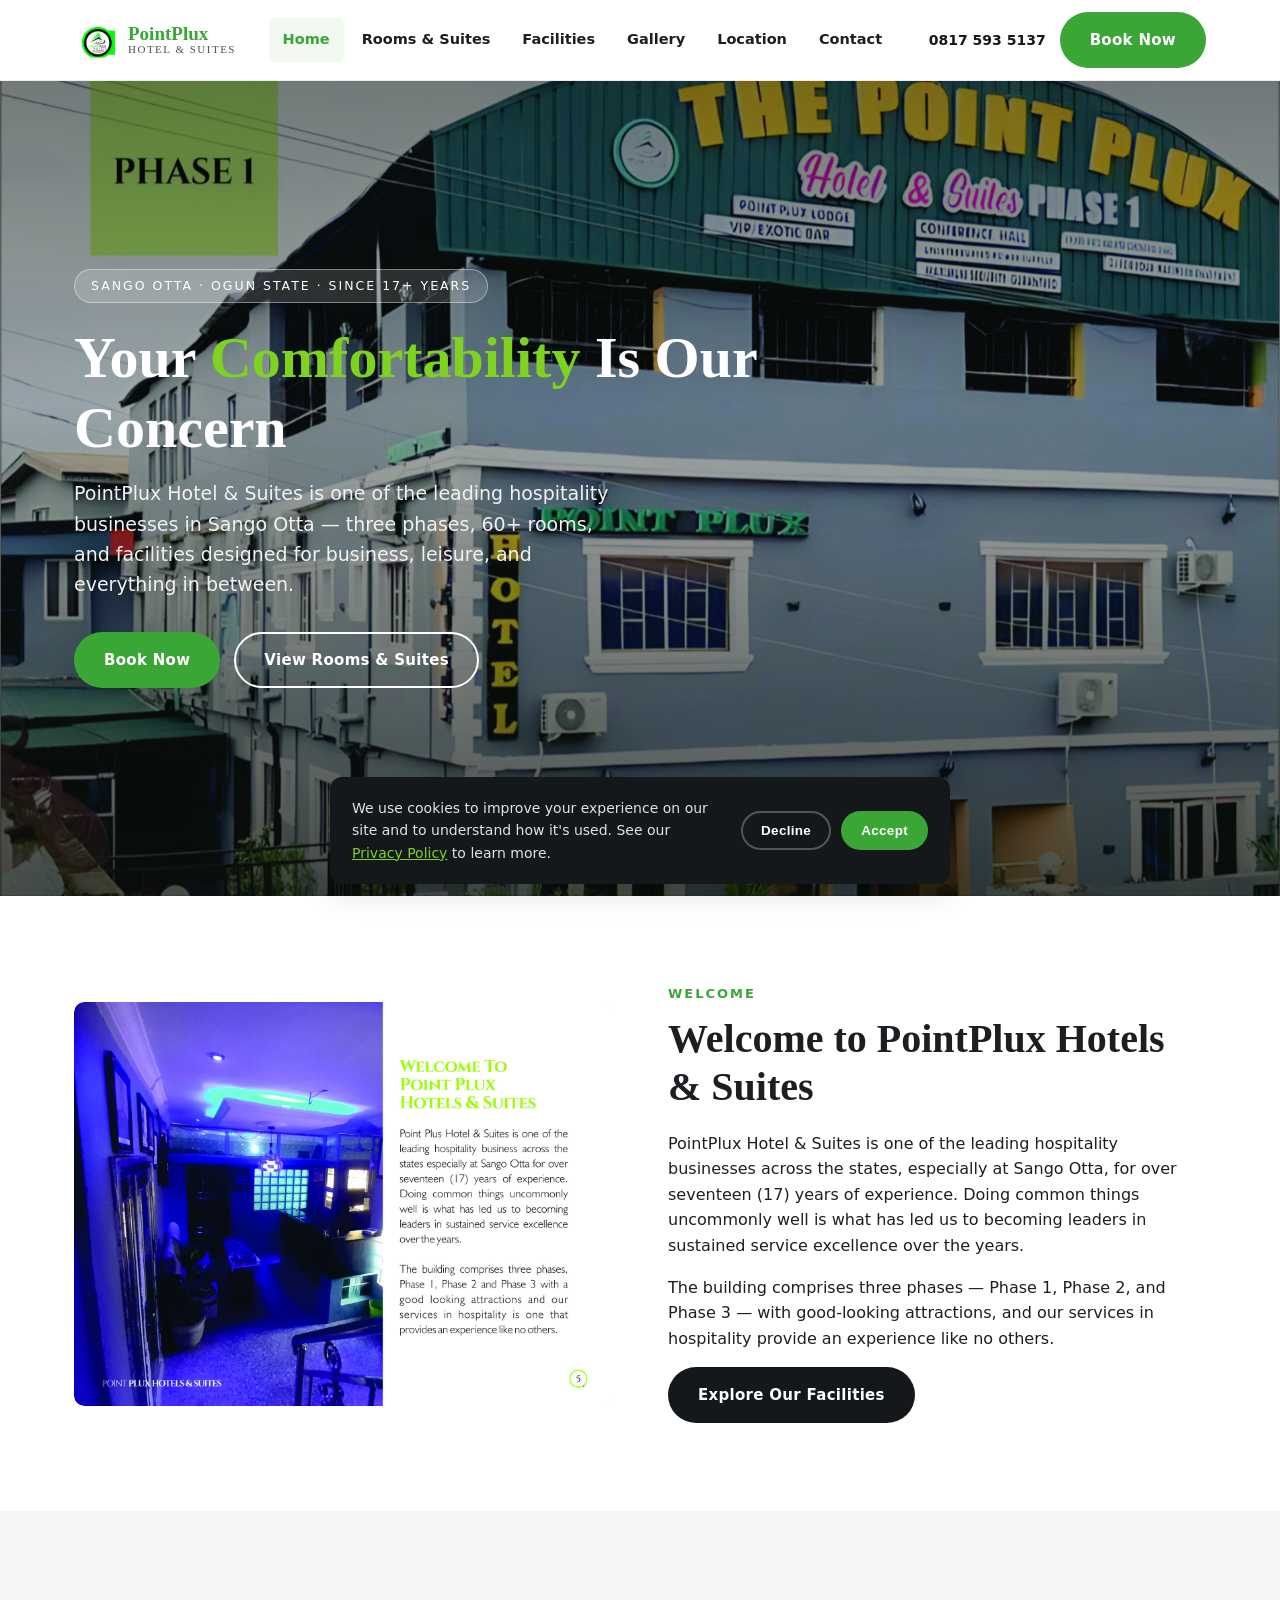
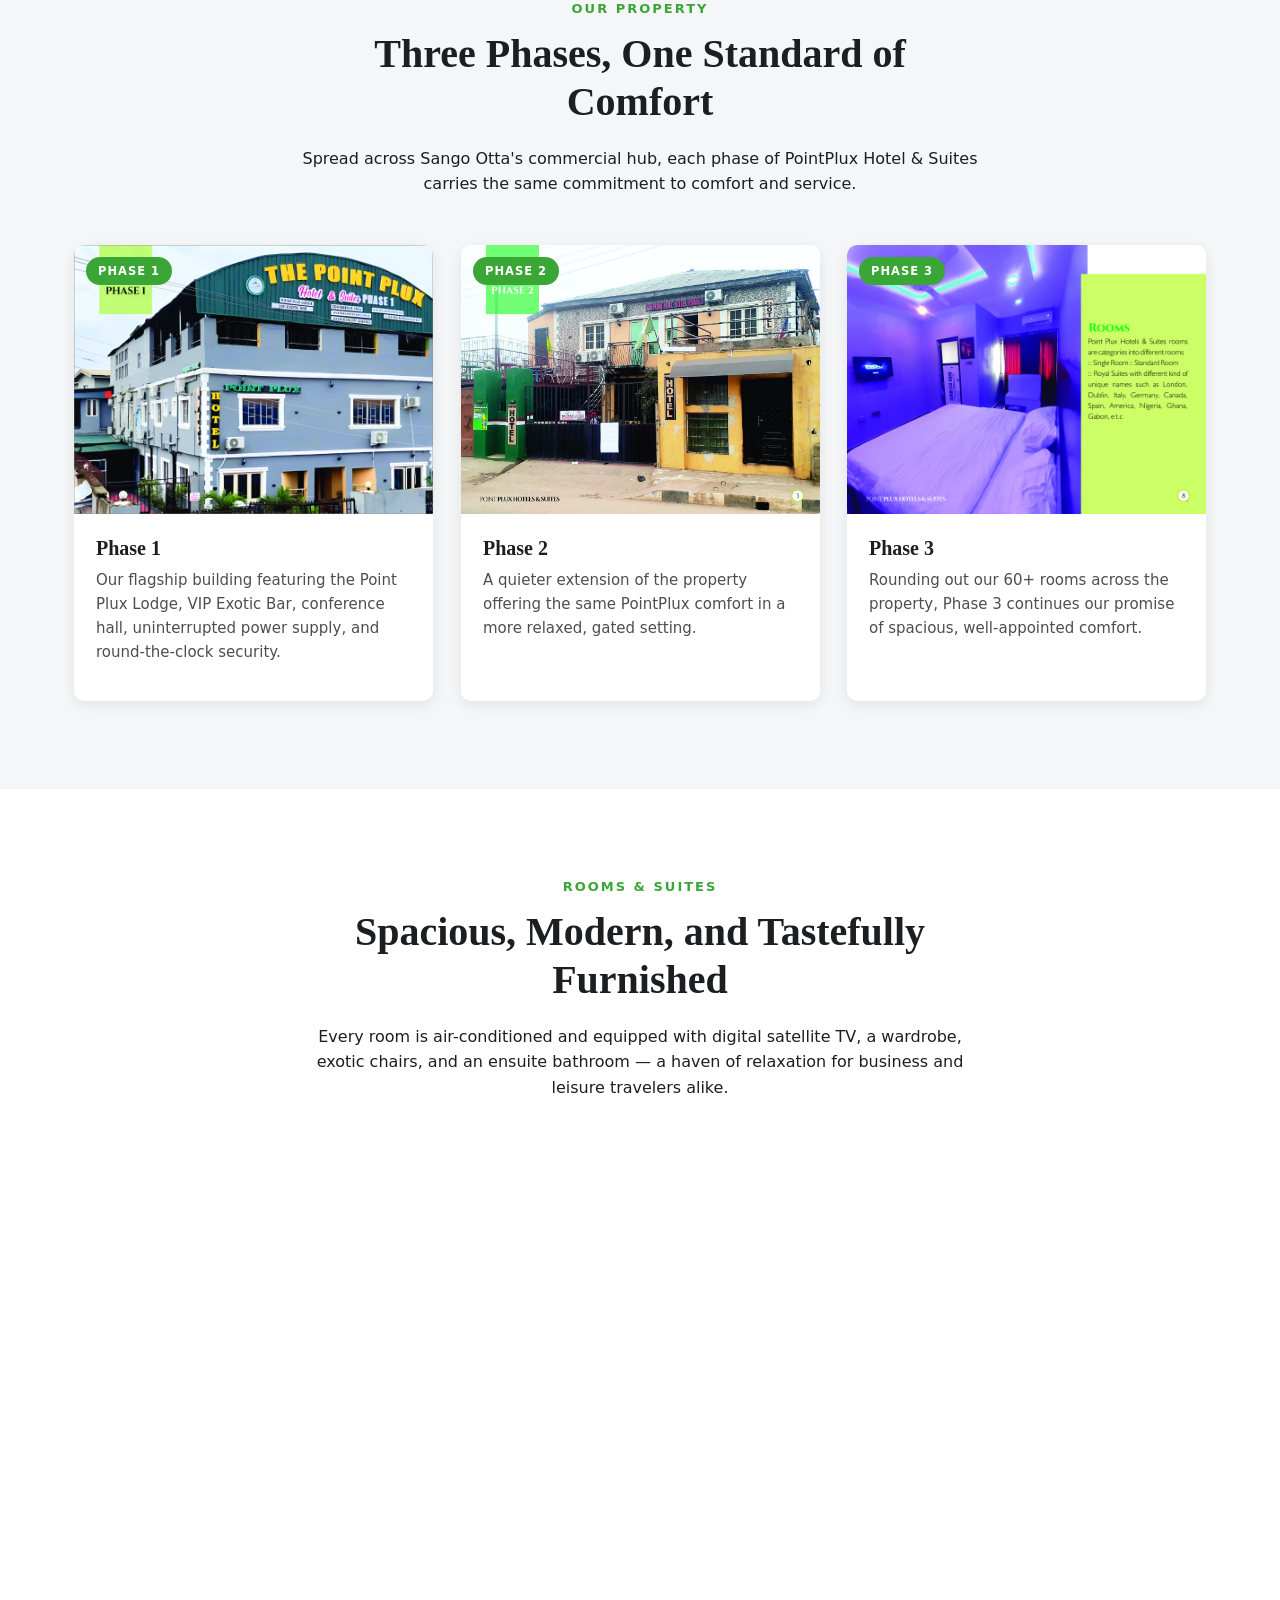
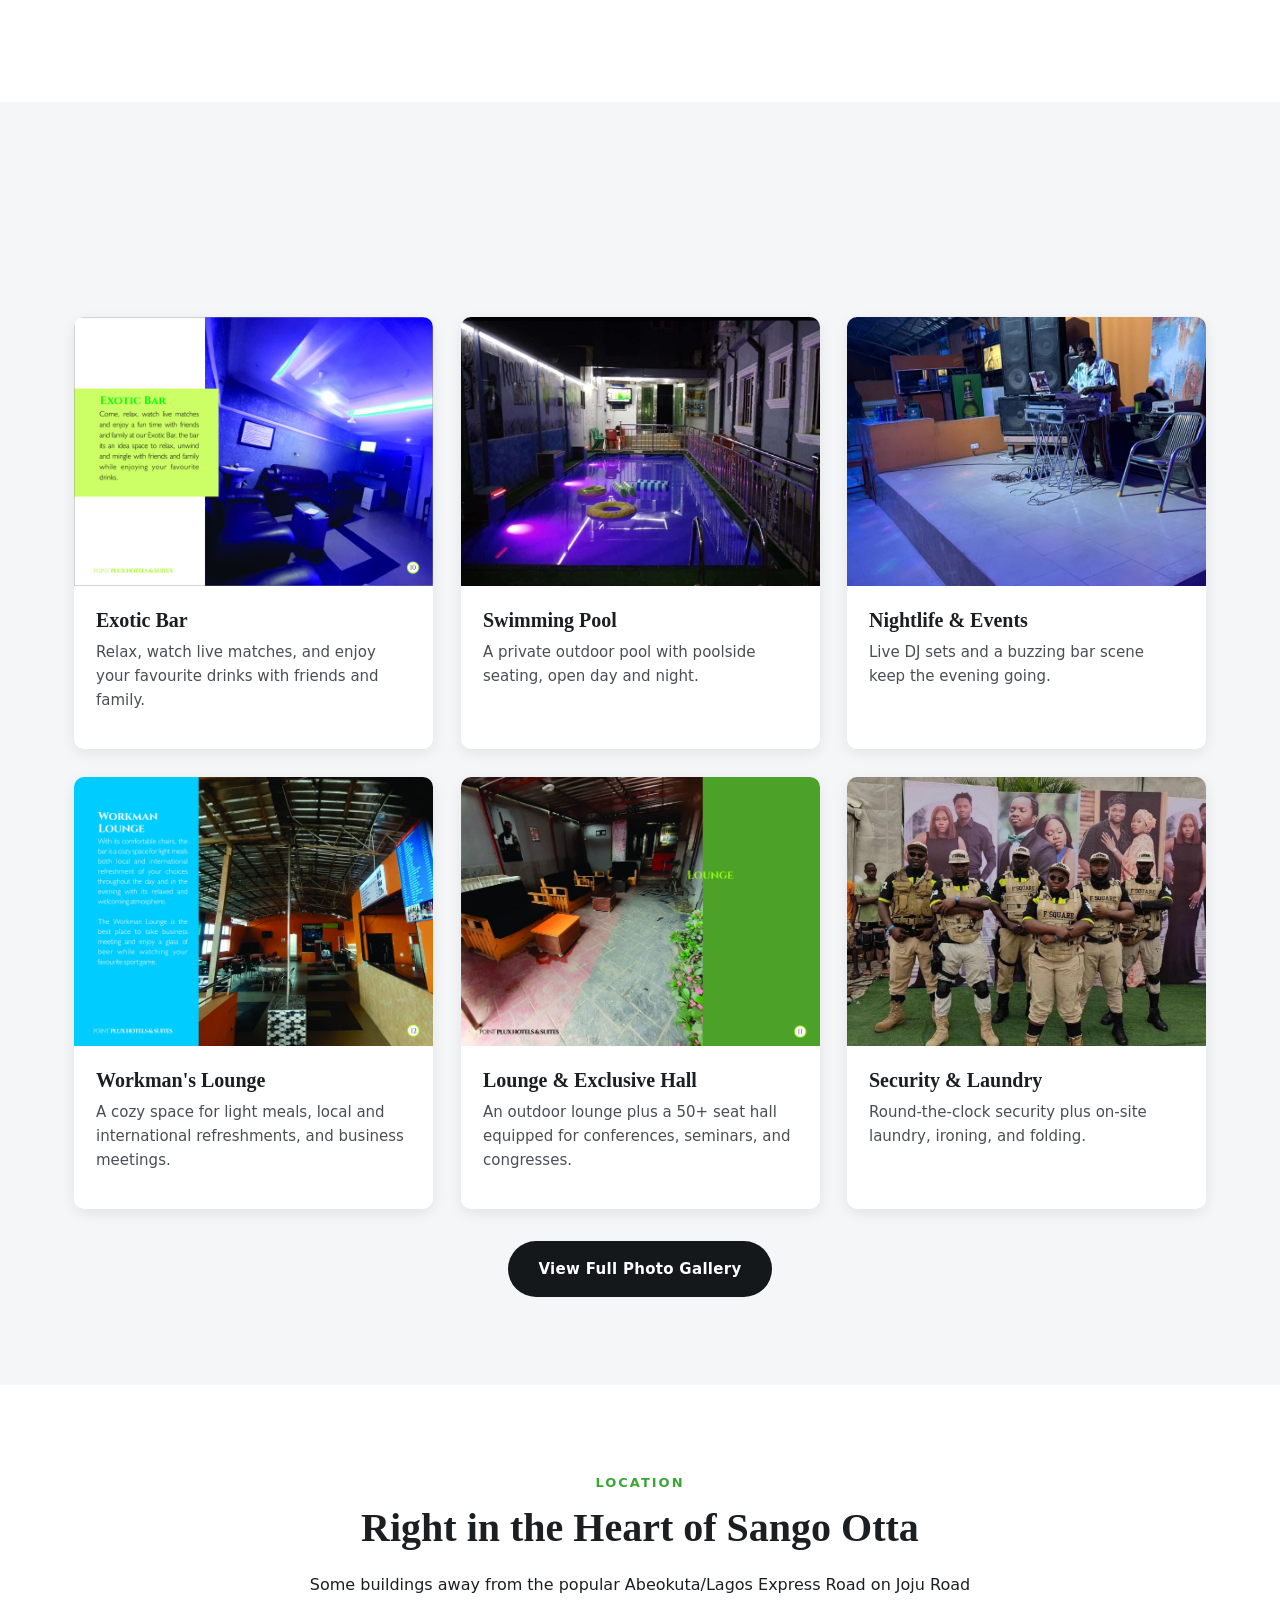
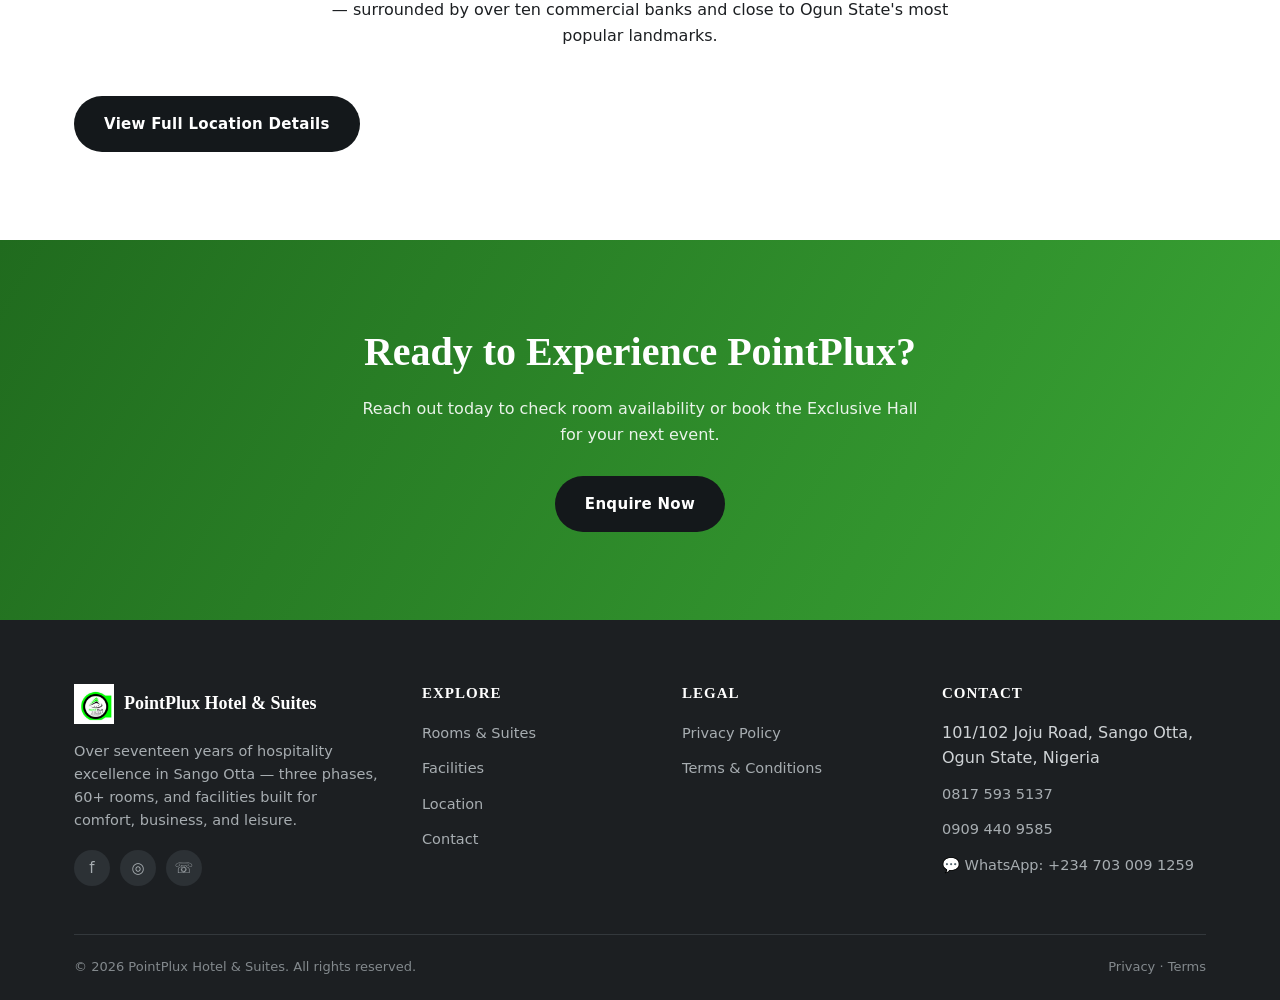
==== index.html @ edba494e "Overwrite repository with latest updates" ====
<!DOCTYPE html>
<html lang="en">
<head>
<meta charset="UTF-8">
  <meta name="viewport" content="width=device-width, initial-scale=1.0">
  <title>PointPlux Hotel & Suites | Hotel in Sango Otta, Ogun State</title>
  <meta name="description" content="PointPlux Hotel & Suites — 17+ years of hospitality in Sango Otta. Three phases, 60+ rooms, Exotic Bar, Workman's Lounge & Exclusive Hall. Book now.">
  <link rel="canonical" href="https://www.pointpluxhotel.com/index.html">

  <!-- Favicons -->
  <link rel="icon" type="image/x-icon" href="images/icons/favicon.ico">
  <link rel="icon" type="image/png" sizes="16x16" href="images/icons/favicon-16x16.png">
  <link rel="icon" type="image/png" sizes="32x32" href="images/icons/favicon-32x32.png">
  <link rel="icon" type="image/png" sizes="48x48" href="images/icons/favicon-48x48.png">
  <link rel="icon" type="image/png" sizes="96x96" href="images/icons/favicon-96x96.png">
  <link rel="apple-touch-icon" sizes="180x180" href="images/icons/apple-touch-icon.png">
  <link rel="icon" type="image/png" sizes="192x192" href="images/icons/android-chrome-192x192.png">
  <link rel="icon" type="image/png" sizes="512x512" href="images/icons/android-chrome-512x512.png">
  <link rel="manifest" href="site.webmanifest">
  <meta name="theme-color" content="#3aa635">

  <!-- Open Graph / social sharing -->
  <meta property="og:type" content="website">
  <meta property="og:title" content="PointPlux Hotel & Suites | Hotel in Sango Otta, Ogun State">
  <meta property="og:description" content="PointPlux Hotel & Suites — 17+ years of hospitality in Sango Otta. Three phases, 60+ rooms, Exotic Bar, Workman's Lounge & Exclusive Hall. Book now.">
  <meta property="og:image" content="https://www.pointpluxhotel.com/images/icons/og-image.jpg">
  <meta property="og:url" content="https://www.pointpluxhotel.com/index.html">
  <meta property="og:site_name" content="PointPlux Hotel & Suites">
  <meta name="twitter:card" content="summary_large_image">
  <meta name="twitter:title" content="PointPlux Hotel & Suites | Hotel in Sango Otta, Ogun State">
  <meta name="twitter:description" content="PointPlux Hotel & Suites — 17+ years of hospitality in Sango Otta. Three phases, 60+ rooms, Exotic Bar, Workman's Lounge & Exclusive Hall. Book now.">
  <meta name="twitter:image" content="https://www.pointpluxhotel.com/images/icons/og-image.jpg">

  <link rel="stylesheet" href="css/style.css">
  <!--
    Google Analytics (GA4) is wired up in js/ga.js and js/main.js.
    It only fires after the visitor accepts the cookie banner.
    Swap the placeholder ID in js/ga.js for your real GA4 Measurement ID.
  -->
  <script src="js/ga.js" defer></script>

</head>
<body>
  <div class="page-loader" aria-hidden="true"><div class="ring"></div></div>
  <a class="skip-link" href="#main-content">Skip to main content</a>
  <header class="site-header">
    <div class="nav-wrap">
      <a href="index.html" class="brand">
        <img src="images/icons/logo-master.png" alt="PointPlux Hotel & Suites logo" width="44" height="44">
        <span class="brand-text"><strong>PointPlux</strong><span>Hotel &amp; Suites</span></span>
      </a>
      <nav class="main-nav" aria-label="Primary">
        <a href="index.html" aria-current="page">Home</a>
        <a href="rooms.html">Rooms & Suites</a>
        <a href="facilities.html">Facilities</a>
        <a href="gallery.html">Gallery</a>
        <a href="location.html">Location</a>
        <a href="contact.html">Contact</a>
      </nav>
      <div class="nav-cta">
        <a class="nav-phone" href="tel:+2348175935137">0817 593 5137</a>
        <a class="btn btn-primary" href="https://wa.me/2347030091259?text=Hi%20PointPlux%20Hotel%2C%20I%E2%80%99d%20like%20to%20book%20a%20room.%20Could%20you%20help%20me%20check%20availability%3F" target="_blank" rel="noopener">Book Now</a>
        <button class="nav-toggle" aria-label="Toggle navigation menu" aria-expanded="false">
          <span></span><span></span><span></span>
        </button>
      </div>
    </div>
  </header>
  <main id="main-content">

<section class="hero">
  <div class="hero-slides">
    <div class="hero-slide active" style="background-image:url('images/optimized/phase1-exterior.jpg')" role="img" aria-label="Exterior of PointPlux Hotel Phase 1 on Joju Road, Sango Otta"></div>
    <div class="hero-slide" style="background-image:url('images/optimized/room-london-suite.jpg')" role="img" aria-label="The London-themed Royal Suite bedroom at PointPlux Hotel"></div>
    <div class="hero-slide" style="background-image:url('images/optimized/reception-lobby.jpg')" role="img" aria-label="PointPlux Hotel reception and lobby area"></div>
  </div>
  <div class="hero-overlay"></div>
  <div class="hero-content">
    <span class="hero-eyebrow">Sango Otta &middot; Ogun State &middot; Since 17+ Years</span>
    <h1>Your <em>Comfortability</em> Is Our Concern</h1>
    <p class="lead">PointPlux Hotel &amp; Suites is one of the leading hospitality businesses in Sango Otta — three phases, 60+ rooms, and facilities designed for business, leisure, and everything in between.</p>
    <div class="hero-ctas">
      <a class="btn btn-primary" href="https://wa.me/2347030091259?text=Hi%20PointPlux%20Hotel%2C%20I%E2%80%99d%20like%20to%20book%20a%20room.%20Could%20you%20help%20me%20check%20availability%3F" target="_blank" rel="noopener">Book Now</a>
      <a class="btn btn-outline" href="rooms.html">View Rooms &amp; Suites</a>
    </div>
  </div>
  <div class="hero-dots"></div>
</section>

<section>
  <div class="container split">
    <div class="img-loading-wrap reveal-img" style="border-radius:10px;">
      <img src="images/optimized/reception-lobby.jpg" alt="Interior view of the PointPlux Hotel reception and lobby, lit with blue accent lighting" loading="lazy" width="1200" height="900">
      <div class="skeleton" style="aspect-ratio:4/3;"></div>
    </div>
    <div>
      <span class="eyebrow">Welcome</span>
      <h2 class="section-title">Welcome to PointPlux Hotels &amp; Suites</h2>
      <p>PointPlux Hotel &amp; Suites is one of the leading hospitality businesses across the states, especially at Sango Otta, for over seventeen (17) years of experience. Doing common things uncommonly well is what has led us to becoming leaders in sustained service excellence over the years.</p>
      <p>The building comprises three phases — Phase 1, Phase 2, and Phase 3 — with good-looking attractions, and our services in hospitality provide an experience like no others.</p>
      <a class="btn btn-dark" href="facilities.html">Explore Our Facilities</a>
    </div>
  </div>
</section>

<section class="section-alt">
  <div class="container">
    <div class="section-head center reveal">
      <span class="eyebrow">Our Property</span>
      <h2 class="section-title">Three Phases, One Standard of Comfort</h2>
      <p>Spread across Sango Otta's commercial hub, each phase of PointPlux Hotel &amp; Suites carries the same commitment to comfort and service.</p>
    </div>
    <div class="grid grid-3 reveal-stagger">
      <div class="card reveal">
        <div class="card-img">
          <span class="card-tag">Phase 1</span>
          <img src="images/optimized/phase1-exterior.jpg" alt="Exterior of PointPlux Hotel Phase 1 building with signage, VIP Exotic Bar, and conference hall on Joju Road" loading="lazy" width="1600" height="1200">
        </div>
        <div class="card-body">
          <h3>Phase 1</h3>
          <p>Our flagship building featuring the Point Plux Lodge, VIP Exotic Bar, conference hall, uninterrupted power supply, and round-the-clock security.</p>
        </div>
      </div>
      <div class="card reveal">
        <div class="card-img">
          <span class="card-tag">Phase 2</span>
          <img src="images/optimized/phase2-exterior.jpg" alt="Exterior of PointPlux Hotel Phase 2 building entrance and gated compound" loading="lazy" width="1600" height="1200">
        </div>
        <div class="card-body">
          <h3>Phase 2</h3>
          <p>A quieter extension of the property offering the same PointPlux comfort in a more relaxed, gated setting.</p>
        </div>
      </div>
      <div class="card reveal">
        <div class="card-img">
          <span class="card-tag">Phase 3</span>
          <img src="images/optimized/room-tv-view.jpg" alt="PointPlux Hotel guest room interior with television and modern lighting" loading="lazy" width="1600" height="1200">
        </div>
        <div class="card-body">
          <h3>Phase 3</h3>
          <p>Rounding out our 60+ rooms across the property, Phase 3 continues our promise of spacious, well-appointed comfort.</p>
        </div>
      </div>
    </div>
  </div>
</section>

<section>
  <div class="container">
    <div class="section-head center reveal">
      <span class="eyebrow">Rooms &amp; Suites</span>
      <h2 class="section-title">Spacious, Modern, and Tastefully Furnished</h2>
      <p>Every room is air-conditioned and equipped with digital satellite TV, a wardrobe, exotic chairs, and an ensuite bathroom — a haven of relaxation for business and leisure travelers alike.</p>
    </div>
    <div class="grid grid-3 reveal-stagger">
      <div class="card reveal">
        <div class="card-img"><img src="images/optimized/room-bed-purple.jpg" alt="Single Room at PointPlux Hotel with double bed and mood lighting" loading="lazy" width="1600" height="1200"></div>
        <div class="card-body">
          <h3>Single Room</h3>
          <p>A cosy, well-furnished room ideal for solo travelers.</p>
          <span class="card-link"><a href="rooms.html">See details →</a></span>
        </div>
      </div>
      <div class="card reveal">
        <div class="card-img"><img src="images/optimized/room-tv-view.jpg" alt="Standard Room at PointPlux Hotel with television and seating" loading="lazy" width="1600" height="1200"></div>
        <div class="card-body">
          <h3>Standard Room</h3>
          <p>Extra space and amenities for couples or short business stays.</p>
          <span class="card-link"><a href="rooms.html">See details →</a></span>
        </div>
      </div>
      <div class="card reveal">
        <div class="card-img"><img src="images/optimized/room-london-suite.jpg" alt="London-themed Royal Suite bedroom at PointPlux Hotel" loading="lazy" width="1600" height="1200"></div>
        <div class="card-body">
          <h3>Royal Suites</h3>
          <p>Themed suites — London, Dublin, Italy, Germany, Canada, Spain, America, Nigeria, Ghana, Gabon &amp; more.</p>
          <span class="card-link"><a href="rooms.html">See details →</a></span>
        </div>
      </div>
    </div>
  </div>
</section>

<section class="section-alt">
  <div class="container">
    <div class="section-head center reveal">
      <span class="eyebrow">Facilities</span>
      <h2 class="section-title">Relax, Unwind, and Meet in Style</h2>
    </div>
    <div class="grid grid-3 reveal-stagger">
      <div class="card reveal">
        <div class="card-img"><img src="images/optimized/exotic-bar.jpg" alt="Exotic Bar lounge seating area at PointPlux Hotel with blue mood lighting" loading="lazy" width="1600" height="1200"></div>
        <div class="card-body"><h3>Exotic Bar</h3><p>Relax, watch live matches, and enjoy your favourite drinks with friends and family.</p></div>
      </div>
      <div class="card reveal">
        <div class="card-img"><img src="images/gallery/pool-night-purple.jpg" alt="PointPlux Hotel outdoor swimming pool lit purple at night" loading="lazy" width="1600" height="1200"></div>
        <div class="card-body"><h3>Swimming Pool</h3><p>A private outdoor pool with poolside seating, open day and night.</p></div>
      </div>
      <div class="card reveal">
        <div class="card-img"><img src="images/gallery/dj-nightlife-setup.jpg" alt="DJ booth and sound system set up at PointPlux Hotel for a live event" loading="lazy" width="1600" height="1200"></div>
        <div class="card-body"><h3>Nightlife &amp; Events</h3><p>Live DJ sets and a buzzing bar scene keep the evening going.</p></div>
      </div>
      <div class="card reveal">
        <div class="card-img"><img src="images/optimized/workman-lounge.jpg" alt="Workman's Lounge dining and seating area at PointPlux Hotel" loading="lazy" width="1600" height="1200"></div>
        <div class="card-body"><h3>Workman's Lounge</h3><p>A cozy space for light meals, local and international refreshments, and business meetings.</p></div>
      </div>
      <div class="card reveal">
        <div class="card-img"><img src="images/optimized/lounge.jpg" alt="Outdoor lounge seating area at PointPlux Hotel" loading="lazy" width="1600" height="1200"></div>
        <div class="card-body"><h3>Lounge &amp; Exclusive Hall</h3><p>An outdoor lounge plus a 50+ seat hall equipped for conferences, seminars, and congresses.</p></div>
      </div>
      <div class="card reveal">
        <div class="card-img"><img src="images/gallery/security-team.jpg" alt="PointPlux Hotel security team in tactical gear on duty" loading="lazy" width="1600" height="1200"></div>
        <div class="card-body"><h3>Security &amp; Laundry</h3><p>Round-the-clock security plus on-site laundry, ironing, and folding.</p></div>
      </div>
    </div>
    <div class="text-center" style="margin-top:32px;">
      <a class="btn btn-dark" href="gallery.html">View Full Photo Gallery</a>
    </div>
  </div>
</section>

<section>
  <div class="container">
    <div class="section-head center reveal">
      <span class="eyebrow">Location</span>
      <h2 class="section-title">Right in the Heart of Sango Otta</h2>
      <p>Some buildings away from the popular Abeokuta/Lagos Express Road on Joju Road — surrounded by over ten commercial banks and close to Ogun State's most popular landmarks.</p>
    </div>
    <a class="btn btn-dark" href="location.html">View Full Location Details</a>
  </div>
</section>

<section class="cta-band">
  <div class="container">
    <h2 class="section-title">Ready to Experience PointPlux?</h2>
    <p>Reach out today to check room availability or book the Exclusive Hall for your next event.</p>
    <a class="btn btn-dark" href="contact.html">Enquire Now</a>
  </div>
</section>

  </main>
  <footer class="site-footer">
    <div class="container">
      <div class="footer-grid">
        <div>
          <div class="footer-brand">
            <img src="images/icons/logo-master.png" alt="PointPlux Hotel & Suites logo" width="40" height="40">
            <strong>PointPlux Hotel &amp; Suites</strong>
          </div>
          <p>Over seventeen years of hospitality excellence in Sango Otta — three phases, 60+ rooms, and facilities built for comfort, business, and leisure.</p>
          <div class="social-row">
            <a href="#" aria-label="Facebook">f</a>
            <a href="#" aria-label="Instagram">◎</a>
            <a href="https://wa.me/2347030091259?text=Hi%20PointPlux%20Hotel%2C%20I%20have%20an%20enquiry." target="_blank" rel="noopener" aria-label="Chat with us on WhatsApp">☏</a>
          </div>
        </div>
        <div>
          <h4>Explore</h4>
          <ul>
            <li><a href="rooms.html">Rooms &amp; Suites</a></li>
            <li><a href="facilities.html">Facilities</a></li>
            <li><a href="location.html">Location</a></li>
            <li><a href="contact.html">Contact</a></li>
          </ul>
        </div>
        <div>
          <h4>Legal</h4>
          <ul>
            <li><a href="privacy-policy.html">Privacy Policy</a></li>
            <li><a href="terms-and-conditions.html">Terms &amp; Conditions</a></li>
          </ul>
        </div>
        <div>
          <h4>Contact</h4>
          <ul>
            <li>101/102 Joju Road, Sango Otta,<br>Ogun State, Nigeria</li>
            <li><a href="tel:+2348175935137">0817 593 5137</a></li>
            <li><a href="tel:+2349094409585">0909 440 9585</a></li>
            <li><a href="https://wa.me/2347030091259?text=Hi%20PointPlux%20Hotel%2C%20I%20have%20an%20enquiry." target="_blank" rel="noopener">💬 WhatsApp: +234 703 009 1259</a></li>
          </ul>
        </div>
      </div>
      <div class="footer-bottom">
        <span>&copy; <span id="year"></span> PointPlux Hotel &amp; Suites. All rights reserved.</span>
        <span><a href="privacy-policy.html">Privacy</a> &middot; <a href="terms-and-conditions.html">Terms</a></span>
      </div>
    </div>
  </footer>
  <script>document.getElementById('year').textContent = new Date().getFullYear();</script>
  <div class="sticky-mobile-cta">
    <a class="call" href="tel:+2348175935137">📞 Call Now</a>
    <a class="enquire" href="https://wa.me/2347030091259?text=Hi%20PointPlux%20Hotel%2C%20I%20have%20an%20enquiry." target="_blank" rel="noopener">💬 WhatsApp Us</a>
  </div>
  <div class="cookie-banner" role="dialog" aria-label="Cookie consent">
    <p>We use cookies to improve your experience on our site and to understand how it's used. See our <a href="privacy-policy.html" style="color:#7ed321;text-decoration:underline;">Privacy Policy</a> to learn more.</p>
    <div class="cookie-actions">
      <button class="btn btn-outline" data-cookie="decline" style="border-color:#555;color:#fff;">Decline</button>
      <button class="btn btn-primary" data-cookie="accept">Accept</button>
    </div>
  </div>
  <script src="js/main.js" defer></script>
</body>
</html>
---- css/style.css ----
/* ===================================================
   PointPlux Hotel & Suites — Main Stylesheet
   =================================================== */

:root {
  --green: #3aa635;
  --green-light: #7ed321;
  --blue: #17b6e8;
  --dark: #14181b;
  --dark-soft: #2b2f33;
  --grey-900: #1c1f22;
  --grey-700: #4a4f54;
  --grey-400: #8a9095;
  --grey-100: #f4f6f7;
  --white: #ffffff;
  --radius: 10px;
  --shadow: 0 10px 30px rgba(0,0,0,0.12);
  --shadow-sm: 0 4px 14px rgba(0,0,0,0.08);
  --maxw: 1180px;
  --font-head: Georgia, 'Times New Roman', serif;
  --font-body: 'Segoe UI', system-ui, -apple-system, Roboto, Helvetica, Arial, sans-serif;
}

* { box-sizing: border-box; }
html { scroll-behavior: smooth; overflow-x: hidden; width: 100%; }

body {
  margin: 0;
  font-family: var(--font-body);
  color: var(--grey-900);
  background: var(--white);
  line-height: 1.6;
  -webkit-font-smoothing: antialiased;
  overflow-x: hidden;
  width: 100%;
}

img { max-width: 100%; display: block; }
a { color: inherit; text-decoration: none; }
h1,h2,h3,h4 { font-family: var(--font-head); margin: 0 0 .5em; line-height: 1.2; }
p { margin: 0 0 1em; }
.container { max-width: var(--maxw); margin: 0 auto; padding: 0 24px; }
.visually-hidden {
  position: absolute; width: 1px; height: 1px; overflow: hidden;
  clip: rect(0,0,0,0); white-space: nowrap;
}
.skip-link {
  position: absolute; left: 8px; top: -50px; background: var(--dark);
  color: #fff; padding: 10px 16px; border-radius: 6px; z-index: 10000;
  transition: top .2s ease;
}
.skip-link:focus { top: 8px; }

/* ---------- Buttons ---------- */
.btn {
  display: inline-flex; align-items: center; justify-content: center; gap: 8px;
  padding: 14px 28px; border-radius: 100px; font-weight: 700; font-size: 15px;
  letter-spacing: .3px; border: 2px solid transparent; cursor: pointer;
  transition: transform .15s ease, box-shadow .15s ease, background .15s ease, color .15s ease;
  white-space: nowrap;
}
.btn:active { transform: scale(.97); }
.btn-primary { background: var(--green); color: #fff; }
.btn-primary:hover { background: #2f8a2b; box-shadow: var(--shadow-sm); }
.btn-outline { background: transparent; border-color: #fff; color: #fff; }
.btn-outline:hover { background: rgba(255,255,255,.15); }
.btn-dark { background: var(--dark); color: #fff; }
.btn-dark:hover { background: #000; }
.btn-block { width: 100%; }
.btn:disabled { opacity: .6; cursor: not-allowed; }

/* ---------- Header / Nav ---------- */
.site-header {
  position: sticky; top: 0; z-index: 500; background: rgba(255,255,255,.97);
  backdrop-filter: blur(6px); border-bottom: 1px solid #ececec;
}
.nav-wrap {
  display: flex; align-items: center; justify-content: space-between;
  padding: 12px 24px; max-width: var(--maxw); margin: 0 auto;
}
.brand { display: flex; align-items: center; gap: 10px; font-family: var(--font-head); }
.brand img { height: 44px; width: auto; }
.brand-text { display: flex; flex-direction: column; line-height: 1.05; }
.brand-text strong { color: var(--green); font-size: 19px; }
.brand-text span { font-size: 11px; letter-spacing: 1.5px; color: var(--grey-700); text-transform: uppercase; }

.main-nav { display: flex; gap: 4px; align-items: center; }
.main-nav a {
  padding: 10px 14px; font-size: 14.5px; font-weight: 600; color: var(--grey-900);
  border-radius: 6px; transition: color .15s ease, background .15s ease;
}
.main-nav a:hover, .main-nav a[aria-current="page"] { color: var(--green); background: #f1f8f0; }
.nav-cta { display: flex; align-items: center; gap: 14px; }
.nav-phone { font-size: 14px; font-weight: 700; color: var(--dark); display: none; }

.nav-toggle {
  display: none; background: none; border: none; cursor: pointer; padding: 8px;
}
.nav-toggle span { display: block; width: 24px; height: 2px; background: var(--dark); margin: 5px 0; transition: .2s; }

@media (min-width: 860px) { .nav-phone { display: inline; } }

@media (max-width: 940px) {
  .main-nav {
    position: fixed; top: 64px; right: 0; left: 0; height: calc(100vh - 64px); background: #fff; flex-direction: column;
    align-items: stretch; padding: 20px; gap: 4px; transform: translateX(100%);
    transition: transform .25s ease; overflow-y: auto; z-index: 900;
  }
  .main-nav.open { transform: translateX(0); }
  .main-nav a { padding: 14px 16px; font-size: 17px; border-bottom: 1px solid #f0f0f0; border-radius: 0; }
  .nav-toggle { display: block; }
}

/* ---------- Hero ---------- */
.hero {
  position: relative; min-height: 88vh; display: flex; align-items: center;
  color: #fff; overflow: hidden; background: var(--dark);
}
.hero-slides { position: absolute; top:0; right:0; bottom:0; left:0; }
.hero-slide {
  position: absolute; top:0; right:0; bottom:0; left:0; background-size: cover; background-position: center;
  opacity: 0; transition: opacity 1.4s ease;
}
.hero-slide.active { opacity: 1; }
.hero-overlay {
  position: absolute; top:0; right:0; bottom:0; left:0;
  background: linear-gradient(180deg, rgba(10,15,10,.55) 0%, rgba(10,15,10,.35) 40%, rgba(10,15,10,.75) 100%);
}
.hero-content { position: relative; z-index: 2; max-width: var(--maxw); margin: 0 auto; padding: 100px 24px 120px; width: 100%; }
.hero-eyebrow {
  display: inline-block; background: rgba(255,255,255,.15); border: 1px solid rgba(255,255,255,.4);
  padding: 6px 16px; border-radius: 100px; font-size: 12.5px; letter-spacing: 2px;
  text-transform: uppercase; margin-bottom: 20px;
}
.hero h1 { font-size: clamp(32px, 6vw, 58px); margin-bottom: 16px; max-width: 780px; }
.hero h1 em { font-style: normal; color: var(--green-light); }
.hero p.lead { font-size: clamp(16px, 2vw, 19px); max-width: 560px; color: #f1f1f1; margin-bottom: 32px; }
.hero-ctas { display: flex; flex-wrap: wrap; gap: 14px; }
.hero-dots { position: absolute; bottom: 24px; left: 50%; transform: translateX(-50%); z-index: 3; display: flex; gap: 8px; }
.hero-dots button {
  width: 9px; height: 9px; border-radius: 50%; border: none; background: rgba(255,255,255,.45); cursor: pointer; padding: 0;
}
.hero-dots button.active { background: #fff; width: 24px; border-radius: 6px; }

/* ---------- Sections ---------- */
section { padding: 88px 0; }
.section-tight { padding: 56px 0; }
.section-alt { background: var(--grey-100); }
.section-dark { background: var(--dark); color: #fff; }
.eyebrow {
  color: var(--green); font-weight: 700; letter-spacing: 2px; text-transform: uppercase;
  font-size: 13px; margin-bottom: 10px; display: block;
}
.section-head { max-width: 680px; margin-bottom: 48px; }
.section-head.center { margin-left: auto; margin-right: auto; text-align: center; }
h2.section-title { font-size: clamp(26px, 4vw, 40px); }

/* ---------- Welcome / two-col ---------- */
.split {
  display: grid; grid-template-columns: 1fr 1fr; gap: 56px; align-items: center;
}
.split img { border-radius: var(--radius); box-shadow: var(--shadow); width: 100%; height: 100%; object-fit: cover; }
.split.reverse { direction: rtl; }
.split.reverse > * { direction: ltr; }
@media (max-width: 820px) {
  .split { grid-template-columns: 1fr; gap: 28px; }
  .split.reverse { direction: ltr; }
}

/* ---------- Cards / grids ---------- */
.grid { display: grid; gap: 28px; }
.grid-3 { grid-template-columns: repeat(3, 1fr); }
.grid-2 { grid-template-columns: repeat(2, 1fr); }
@media (max-width: 900px) { .grid-3 { grid-template-columns: repeat(2, 1fr); } }
@media (max-width: 620px) { .grid-3, .grid-2 { grid-template-columns: 1fr; } }

.card {
  background: #fff; border-radius: var(--radius); overflow: hidden; box-shadow: var(--shadow-sm);
  transition: transform .2s ease, box-shadow .2s ease; display: flex; flex-direction: column;
}
.card:hover { transform: translateY(-5px); box-shadow: var(--shadow); }
.card .card-img { aspect-ratio: 4/3; overflow: hidden; background: var(--grey-100); position: relative; }
.card .card-img img { width: 100%; height: 100%; object-fit: cover; transition: transform .4s ease; }
.card:hover .card-img img { transform: scale(1.06); }
.card-body { padding: 22px; flex: 1; display: flex; flex-direction: column; }
.card-tag {
  position: absolute; top: 12px; left: 12px; background: var(--green); color: #fff;
  font-size: 11.5px; font-weight: 700; letter-spacing: 1px; padding: 5px 12px; border-radius: 100px;
  text-transform: uppercase;
}
.card h3 { font-size: 20px; margin-bottom: 8px; }
.card p { color: var(--grey-700); font-size: 15px; }
.card-link { margin-top: auto; font-weight: 700; color: var(--green); font-size: 14.5px; padding-top: 10px; }

/* ---------- Amenity pill list ---------- */
.amenities { display: flex; flex-wrap: wrap; gap: 10px; margin: 18px 0; }
.amenities span {
  background: var(--grey-100); border: 1px solid #e6e6e6; padding: 6px 14px; border-radius: 100px;
  font-size: 13px; color: var(--grey-700); font-weight: 600;
}

/* ---------- Facility feature rows ---------- */
.feature-row { display: grid; grid-template-columns: 1fr 1fr; gap: 0; align-items: stretch; }
.feature-row .feature-media { min-height: 380px; background-size: cover; background-position: center; }
.feature-row .feature-text { padding: 60px; display: flex; flex-direction: column; justify-content: center; }
.feature-row:nth-child(even) .feature-media { order: 2; }
@media (max-width: 820px) {
  .feature-row { grid-template-columns: 1fr; }
  .feature-row:nth-child(even) .feature-media { order: 0; }
  .feature-row .feature-media { min-height: 260px; }
  .feature-row .feature-text { padding: 36px 24px; }
}

/* ---------- Location ---------- */
.location-list { list-style: none; margin: 0; padding: 0; }
.location-list li {
  display: flex; gap: 14px; padding: 14px 0; border-bottom: 1px solid #ececec; align-items: flex-start;
}
.location-list li .dot {
  flex: none; width: 30px; height: 30px; border-radius: 50%; background: var(--green);
  color: #fff; font-weight: 800; font-size: 13px; display: flex; align-items: center; justify-content: center;
}
.map-embed { border-radius: var(--radius); overflow: hidden; box-shadow: var(--shadow-sm); border: 0; width: 100%; height: 100%; min-height: 320px; }

/* ---------- CTA band ---------- */
.cta-band {
  background: linear-gradient(120deg, #206b1e, var(--green)); color: #fff; text-align: center;
}
.cta-band h2 { color: #fff; }
.cta-band p { color: rgba(255,255,255,.9); max-width: 560px; margin: 0 auto 28px; }

/* ---------- Footer ---------- */
.site-footer { background: var(--grey-900); color: #cfd3d6; padding: 64px 0 0; }
.footer-grid { display: grid; grid-template-columns: 1.4fr 1fr 1fr 1.2fr; gap: 40px; padding-bottom: 48px; border-bottom: 1px solid #33383c; }
.footer-grid h4 { color: #fff; font-size: 15px; text-transform: uppercase; letter-spacing: 1px; margin-bottom: 18px; }
.footer-grid a, .footer-grid p { color: #a7adb1; font-size: 14.5px; }
.footer-grid ul { list-style: none; margin: 0; padding: 0; display: flex; flex-direction: column; gap: 10px; }
.footer-grid ul a:hover { color: #fff; }
.footer-brand { display: flex; align-items: center; gap: 10px; margin-bottom: 16px; }
.footer-brand img { height: 40px; }
.footer-brand strong { color: #fff; font-size: 18px; font-family: var(--font-head); }
.social-row { display: flex; gap: 10px; margin-top: 18px; }
.social-row a {
  width: 36px; height: 36px; border-radius: 50%; background: #2c3135; display: flex; align-items: center;
  justify-content: center; font-size: 15px; transition: background .15s ease;
}
.social-row a:hover { background: var(--green); }
.footer-bottom {
  display: flex; justify-content: space-between; align-items: center; padding: 22px 0; font-size: 13px;
  color: #83898d; flex-wrap: wrap; gap: 10px;
}
.footer-bottom a { color: #83898d; }
.footer-bottom a:hover { color: #fff; }
@media (max-width: 900px) { .footer-grid { grid-template-columns: 1fr 1fr; } }
@media (max-width: 560px) { .footer-grid { grid-template-columns: 1fr; } }

/* ---------- Sticky mobile CTA ---------- */
.sticky-mobile-cta {
  position: fixed; bottom: 0; left: 0; right: 0; z-index: 600; display: none;
  background: #fff; box-shadow: 0 -6px 20px rgba(0,0,0,.14); padding: 10px 14px;
  gap: 10px; padding-bottom: max(10px, env(safe-area-inset-bottom));
}
.sticky-mobile-cta a {
  flex: 1; text-align: center; padding: 13px 10px; border-radius: 8px; font-weight: 700; font-size: 14.5px;
  display: flex; align-items: center; justify-content: center; gap: 6px;
}
.sticky-mobile-cta .call { background: var(--dark); color: #fff; }
.sticky-mobile-cta .enquire { background: var(--green); color: #fff; }
@media (max-width: 760px) { .sticky-mobile-cta { display: flex; } body { padding-bottom: 64px; } }

/* ---------- Cookie banner ---------- */
.cookie-banner {
  position: fixed; left: 16px; right: 16px; bottom: 16px; max-width: 620px; margin: 0 auto;
  background: var(--dark); color: #fff; border-radius: 12px; padding: 20px 22px; box-shadow: var(--shadow);
  z-index: 900; display: none; gap: 16px; align-items: center; flex-wrap: wrap;
}
.cookie-banner.show { display: flex; }
.cookie-banner p { font-size: 14px; margin: 0; color: #dfe3e5; flex: 1 1 260px; }
.cookie-banner .cookie-actions { display: flex; gap: 10px; }
.cookie-banner .btn { padding: 10px 18px; font-size: 13.5px; }
@media (max-width: 760px) { .cookie-banner { bottom: 70px; } }

/* ---------- Forms ---------- */
.form-card { background: #fff; border-radius: var(--radius); box-shadow: var(--shadow-sm); padding: 40px; }
.form-row { margin-bottom: 20px; }
.form-row label { display: block; font-weight: 700; font-size: 14px; margin-bottom: 8px; }
.form-row .required { color: #d9534f; }
.form-row input, .form-row select, .form-row textarea {
  width: 100%; padding: 13px 14px; border: 1.5px solid #dcdfe1; border-radius: 8px; font-size: 15px;
  font-family: inherit; transition: border-color .15s ease, box-shadow .15s ease; background: #fff;
}
.form-row input:focus, .form-row select:focus, .form-row textarea:focus {
  outline: none; border-color: var(--green); box-shadow: 0 0 0 3px rgba(58,166,53,.15);
}
.form-row input[aria-invalid="true"], .form-row textarea[aria-invalid="true"] { border-color: #d9534f; }
.error-msg { color: #d9534f; font-size: 13px; margin-top: 6px; display: none; }
.error-msg.show { display: block; }
.form-status { margin-top: 18px; font-size: 14.5px; display: none; padding: 12px 14px; border-radius: 8px; }
.form-status.show { display: block; }
.form-status.success { background: #eaf7e9; color: #256a1f; display: block; }
.form-status.error { background: #fdecec; color: #a02622; display: block; }

/* spinner / loading states */
.spinner {
  width: 18px; height: 18px; border-radius: 50%; border: 2.5px solid rgba(255,255,255,.4);
  border-top-color: #fff; animation: spin .7s linear infinite; display: none;
}
.btn.is-loading .spinner { display: inline-block; }
.btn.is-loading .btn-label { opacity: .8; }
@keyframes spin { to { transform: rotate(360deg); } }

.skeleton {
  background: linear-gradient(90deg, #ececec 25%, #f5f5f5 37%, #ececec 63%);
  background-size: 400% 100%; animation: shimmer 1.4s ease infinite; border-radius: var(--radius);
}
@keyframes shimmer { 0% { background-position: 100% 0; } 100% { background-position: -100% 0; } }
.img-loading-wrap { position: relative; background: var(--grey-100); overflow: hidden; }
.img-loading-wrap img { opacity: 0; transition: opacity .4s ease; }
.img-loading-wrap img.loaded { opacity: 1; }
.img-loading-wrap .skeleton { position: absolute; top:0; right:0; bottom:0; left:0; }
.img-loading-wrap img.loaded + .skeleton { display: none; }

.page-loader {
  position: fixed; top:0; right:0; bottom:0; left:0; background: #fff; z-index: 3000; display: flex; align-items: center;
  justify-content: center; transition: opacity .3s ease, visibility .3s ease;
}
.page-loader.hide { opacity: 0; visibility: hidden; pointer-events: none; }
.page-loader .ring {
  width: 46px; height: 46px; border-radius: 50%; border: 4px solid #e7e7e7; border-top-color: var(--green);
  animation: spin .8s linear infinite;
}

/* ---------- Image carousel ---------- */
.carousel {
  position: relative;
  border-radius: var(--radius);
  overflow: hidden;
  box-shadow: var(--shadow);
  background: var(--grey-900);
}
.carousel-track {
  display: flex;
  transition: transform 0.6s cubic-bezier(0.65, 0, 0.35, 1);
  touch-action: pan-y;
}
.carousel-slide {
  flex: 0 0 100%;
  position: relative;
  aspect-ratio: 16/10;
}
.carousel-slide img {
  width: 100%; height: 100%; object-fit: cover; display: block;
}
.carousel-caption {
  position: absolute; left: 0; right: 0; bottom: 0;
  background: linear-gradient(0deg, rgba(0,0,0,.75) 0%, rgba(0,0,0,0) 100%);
  color: #fff; padding: 40px 24px 18px;
}
.carousel-caption .cap-title { font-family: var(--font-head); font-size: 19px; margin-bottom: 4px; }
.carousel-caption .cap-desc { font-size: 13.5px; color: #e4e4e4; }
.carousel-arrow {
  position: absolute; top: 50%; transform: translateY(-50%); z-index: 4;
  width: 42px; height: 42px; border-radius: 50%; border: none; background: rgba(255,255,255,.9);
  color: var(--dark); font-size: 18px; cursor: pointer; display: flex; align-items: center; justify-content: center;
  box-shadow: var(--shadow-sm); transition: background .15s ease;
}
.carousel-arrow:hover { background: #fff; }
.carousel-arrow.prev { left: 12px; }
.carousel-arrow.next { right: 12px; }
.carousel-dots {
  position: absolute; bottom: 12px; right: 16px; z-index: 4; display: flex; gap: 6px;
}
.carousel-dots button {
  width: 8px; height: 8px; border-radius: 50%; border: none; background: rgba(255,255,255,.5); cursor: pointer; padding: 0;
}
.carousel-dots button.active { background: #fff; width: 20px; border-radius: 5px; }
@media (max-width: 620px) {
  .carousel-arrow { width: 36px; height: 36px; font-size: 15px; }
  .carousel-caption .cap-title { font-size: 16px; }
}

/* ---------- Gallery grid (lightbox-style thumbnails) ---------- */
.gallery-grid {
  display: grid;
  grid-template-columns: repeat(3, 1fr);
  gap: 14px;
}
.gallery-item {
  position: relative;
  border-radius: 10px;
  overflow: hidden;
  aspect-ratio: 1/1;
  cursor: pointer;
}
.gallery-item img {
  width: 100%; height: 100%; object-fit: cover; transition: transform .4s ease;
}
.gallery-item:hover img { transform: scale(1.08); }
.gallery-item .gallery-label {
  position: absolute; left: 0; right: 0; bottom: 0; padding: 10px 12px 8px;
  background: linear-gradient(0deg, rgba(0,0,0,.7), rgba(0,0,0,0));
  color: #fff; font-size: 12.5px; font-weight: 700;
}
@media (max-width: 760px) { .gallery-grid { grid-template-columns: repeat(2, 1fr); } }


.page-hero {
  background: var(--dark); color: #fff; padding: 150px 0 70px; background-size: cover; background-position: center;
  position: relative;
}
.page-hero::before { content: ""; position: absolute; top:0; right:0; bottom:0; left:0; background: rgba(10,15,10,.6); }
.page-hero .container { position: relative; z-index: 2; }
.breadcrumb { font-size: 13.5px; color: #d7dad9; margin-bottom: 14px; }
.breadcrumb a { color: #fff; font-weight: 600; }

/* ---------- Legal pages ---------- */
.legal-content h2 { margin-top: 40px; font-size: 22px; }
.legal-content p, .legal-content li { color: var(--grey-700); }
.legal-content { max-width: 780px; }

/* ---------- 404 ---------- */
.error-page {
  min-height: 80vh; display: flex; align-items: center; justify-content: center; text-align: center;
  padding: 60px 24px;
}
.error-page .code { font-size: clamp(70px, 15vw, 140px); font-weight: 800; color: var(--green); line-height: 1; font-family: var(--font-head); }

/* ---------- Thank you ---------- */
.thankyou-page { min-height: 78vh; display: flex; align-items: center; justify-content: center; text-align: center; padding: 60px 24px; }
.check-badge {
  width: 84px; height: 84px; border-radius: 50%; background: #eaf7e9; color: var(--green);
  display: flex; align-items: center; justify-content: center; margin: 0 auto 24px; font-size: 40px;
}

/* ---------- Scroll-reveal animations ---------- */
.reveal {
  opacity: 0;
  transform: translateY(32px);
  transition: opacity 0.8s cubic-bezier(0.22, 1, 0.36, 1), transform 0.8s cubic-bezier(0.22, 1, 0.36, 1);
  will-change: opacity, transform;
}
.reveal.in-view { opacity: 1; transform: translateY(0); }

.reveal-img {
  opacity: 0;
  transform: translateY(24px) scale(1.04);
  transition: opacity 0.9s cubic-bezier(0.22, 1, 0.36, 1), transform 0.9s cubic-bezier(0.22, 1, 0.36, 1);
  will-change: opacity, transform;
}
.reveal-img.in-view { opacity: 1; transform: translateY(0) scale(1); }

.reveal-left {
  opacity: 0;
  transform: translateX(-36px);
  transition: opacity 0.8s cubic-bezier(0.22, 1, 0.36, 1), transform 0.8s cubic-bezier(0.22, 1, 0.36, 1);
}
.reveal-left.in-view { opacity: 1; transform: translateX(0); }

.reveal-right {
  opacity: 0;
  transform: translateX(36px);
  transition: opacity 0.8s cubic-bezier(0.22, 1, 0.36, 1), transform 0.8s cubic-bezier(0.22, 1, 0.36, 1);
}
.reveal-right.in-view { opacity: 1; transform: translateX(0); }

/* staggered delays for grid children */
.grid.reveal-stagger > *:nth-child(1) { transition-delay: 0.05s; }
.grid.reveal-stagger > *:nth-child(2) { transition-delay: 0.15s; }
.grid.reveal-stagger > *:nth-child(3) { transition-delay: 0.25s; }

@media (prefers-reduced-motion: reduce) {
  .reveal, .reveal-img, .reveal-left, .reveal-right {
    opacity: 1 !important;
    transform: none !important;
    transition: none !important;
  }
}

/* subtle continuous zoom on hero background slides */
.hero-slide.active { animation: heroZoom 7s ease-out forwards; }
@keyframes heroZoom {
  from { transform: scale(1.08); }
  to { transform: scale(1); }
}

.mt-0 { margin-top: 0; } .mb-0 { margin-bottom: 0; }
.text-center { text-align: center; }
.small { font-size: 13.5px; color: var(--grey-400); }
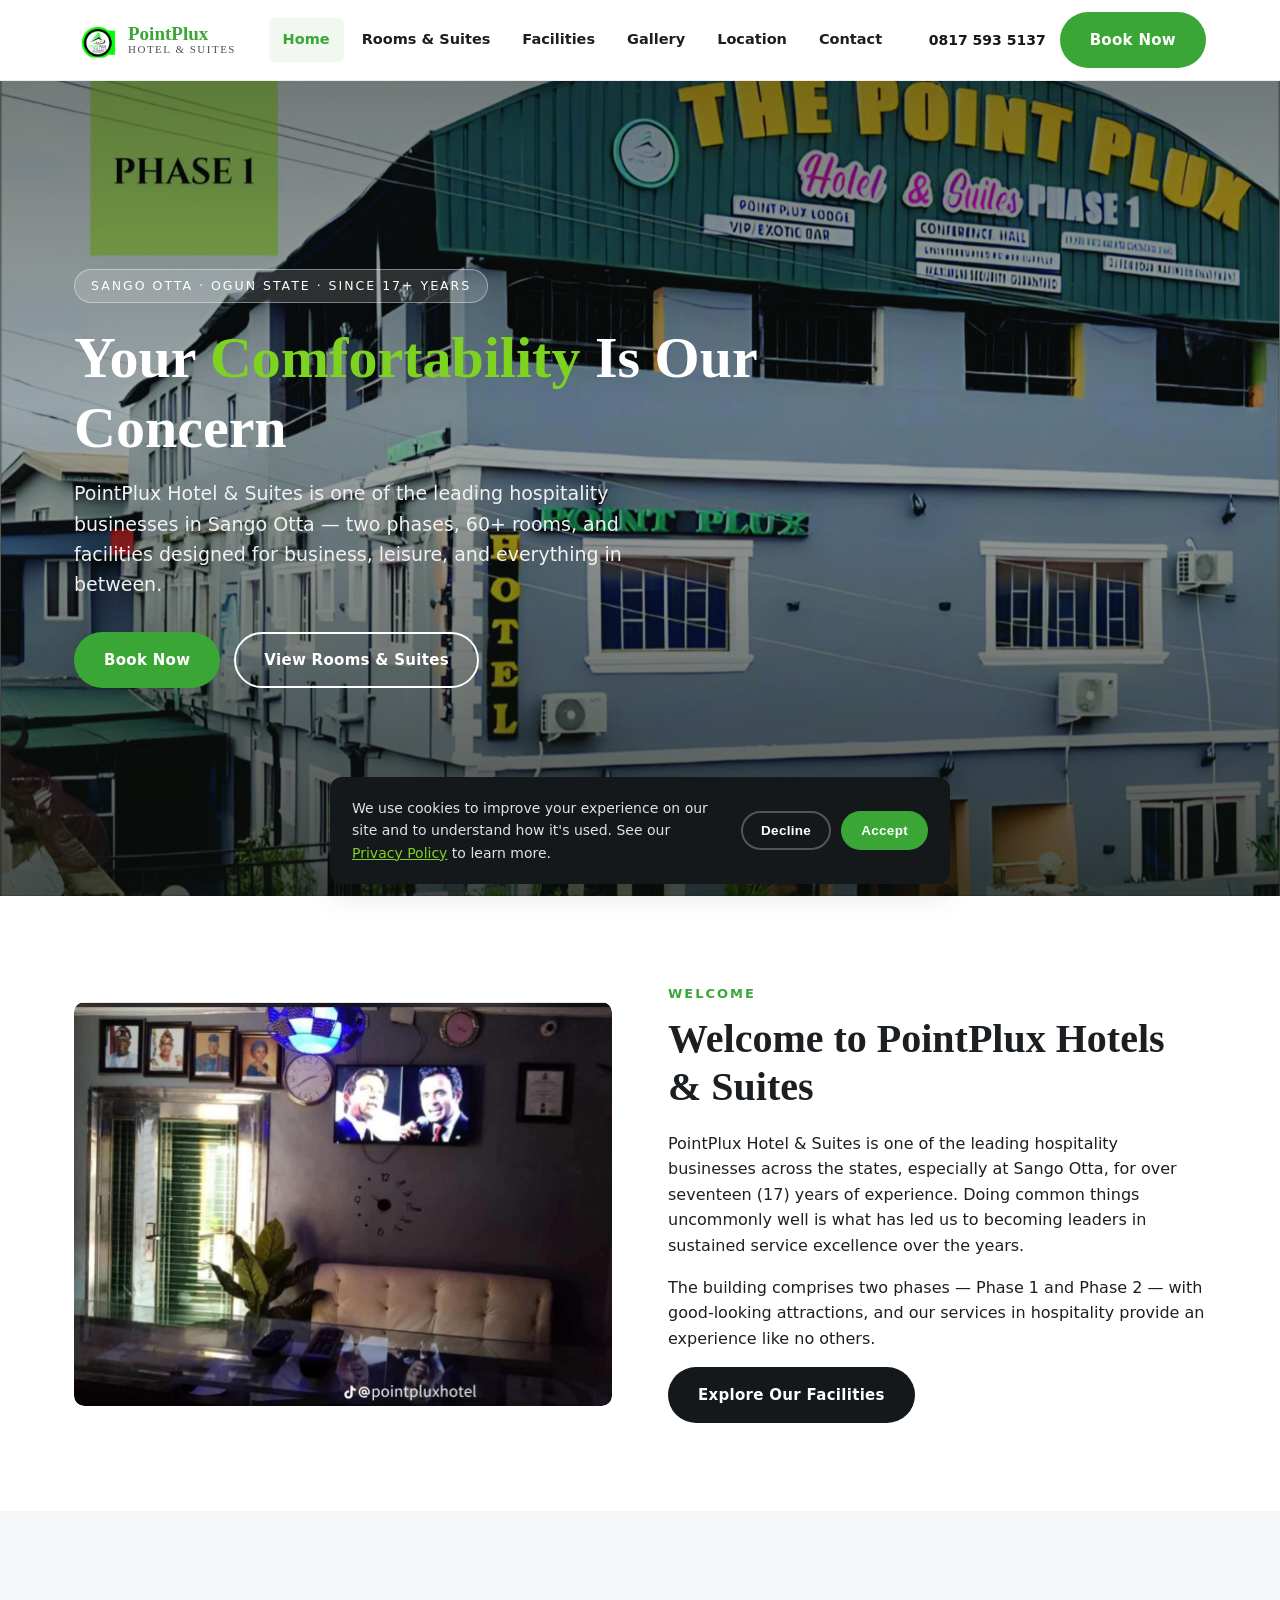
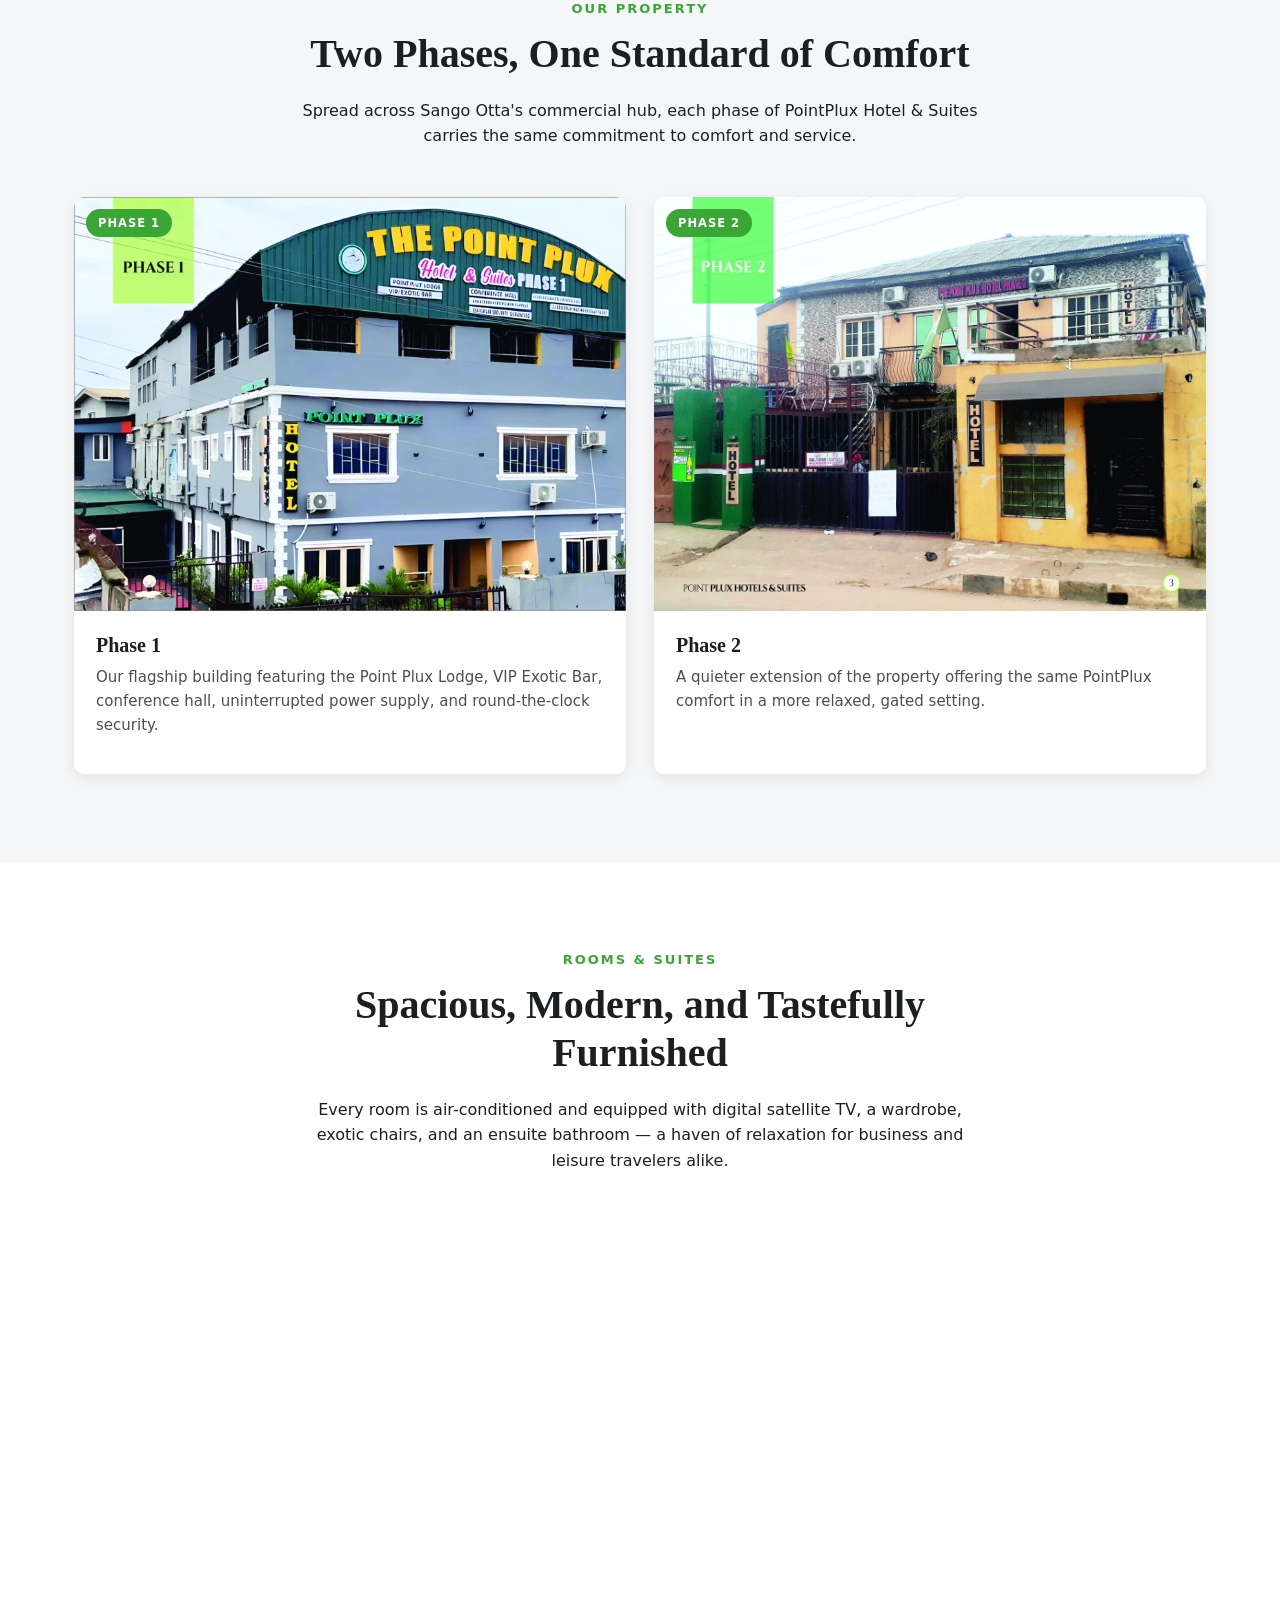
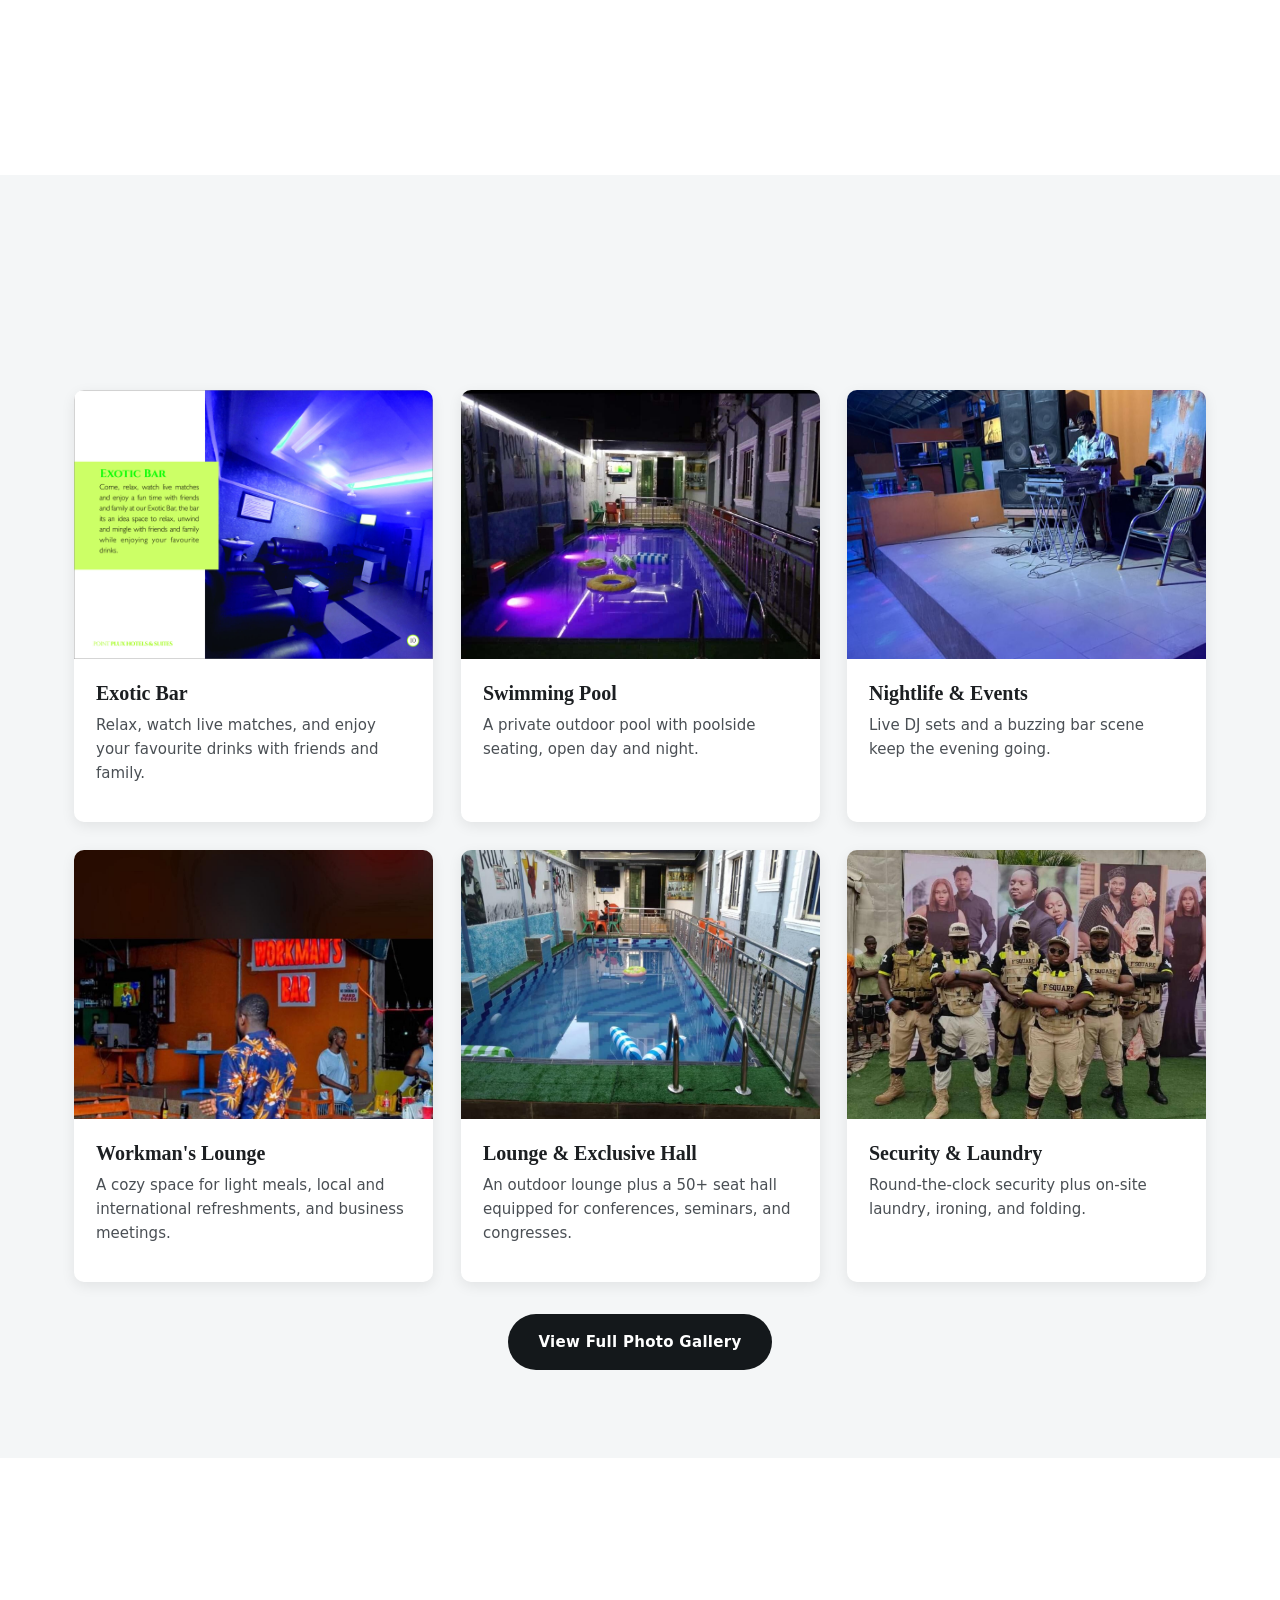
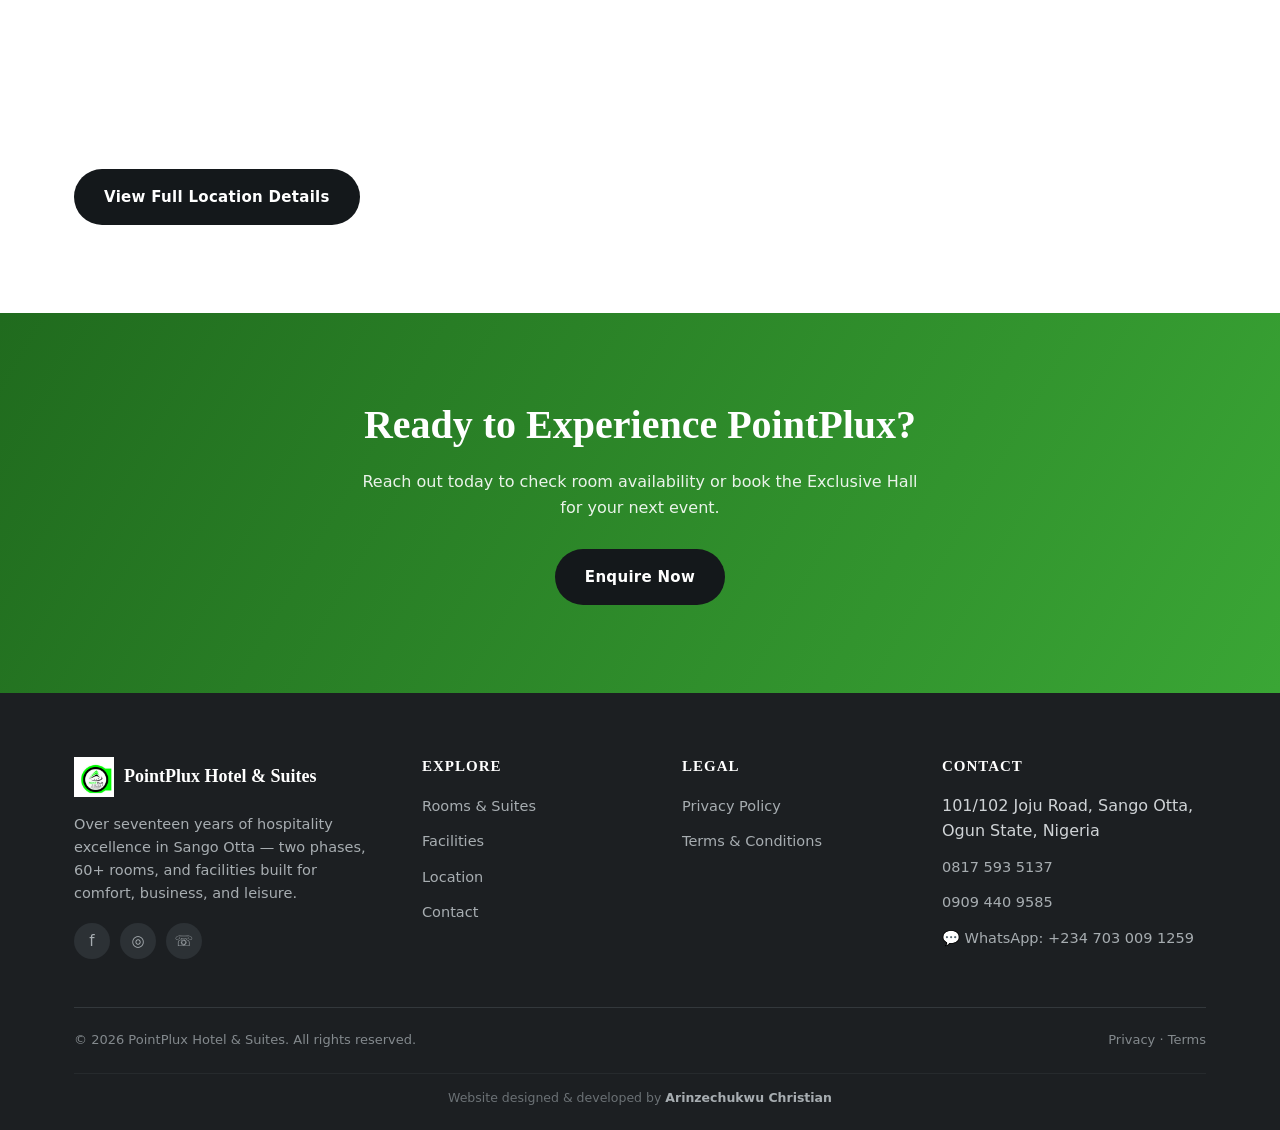
==== commit 43ad9f81: "Push new update to website" ====
--- a/index.html
+++ b/index.html
@@ -4,7 +4,7 @@
 <meta charset="UTF-8">
   <meta name="viewport" content="width=device-width, initial-scale=1.0">
   <title>PointPlux Hotel & Suites | Hotel in Sango Otta, Ogun State</title>
-  <meta name="description" content="PointPlux Hotel & Suites — 17+ years of hospitality in Sango Otta. Three phases, 60+ rooms, Exotic Bar, Workman's Lounge & Exclusive Hall. Book now.">
+  <meta name="description" content="PointPlux Hotel & Suites — 17+ years of hospitality in Sango Otta. Two phases, 60+ rooms, Exotic Bar, Workman's Lounge & Exclusive Hall. Book now.">
   <link rel="canonical" href="https://www.pointpluxhotel.com/index.html">
 
   <!-- Favicons -->
@@ -22,13 +22,13 @@
   <!-- Open Graph / social sharing -->
   <meta property="og:type" content="website">
   <meta property="og:title" content="PointPlux Hotel & Suites | Hotel in Sango Otta, Ogun State">
-  <meta property="og:description" content="PointPlux Hotel & Suites — 17+ years of hospitality in Sango Otta. Three phases, 60+ rooms, Exotic Bar, Workman's Lounge & Exclusive Hall. Book now.">
+  <meta property="og:description" content="PointPlux Hotel & Suites — 17+ years of hospitality in Sango Otta. Two phases, 60+ rooms, Exotic Bar, Workman's Lounge & Exclusive Hall. Book now.">
   <meta property="og:image" content="https://www.pointpluxhotel.com/images/icons/og-image.jpg">
   <meta property="og:url" content="https://www.pointpluxhotel.com/index.html">
   <meta property="og:site_name" content="PointPlux Hotel & Suites">
   <meta name="twitter:card" content="summary_large_image">
   <meta name="twitter:title" content="PointPlux Hotel & Suites | Hotel in Sango Otta, Ogun State">
-  <meta name="twitter:description" content="PointPlux Hotel & Suites — 17+ years of hospitality in Sango Otta. Three phases, 60+ rooms, Exotic Bar, Workman's Lounge & Exclusive Hall. Book now.">
+  <meta name="twitter:description" content="PointPlux Hotel & Suites — 17+ years of hospitality in Sango Otta. Two phases, 60+ rooms, Exotic Bar, Workman's Lounge & Exclusive Hall. Book now.">
   <meta name="twitter:image" content="https://www.pointpluxhotel.com/images/icons/og-image.jpg">
 
   <link rel="stylesheet" href="css/style.css">
@@ -72,13 +72,13 @@
   <div class="hero-slides">
     <div class="hero-slide active" style="background-image:url('images/optimized/phase1-exterior.jpg')" role="img" aria-label="Exterior of PointPlux Hotel Phase 1 on Joju Road, Sango Otta"></div>
     <div class="hero-slide" style="background-image:url('images/optimized/room-london-suite.jpg')" role="img" aria-label="The London-themed Royal Suite bedroom at PointPlux Hotel"></div>
-    <div class="hero-slide" style="background-image:url('images/optimized/reception-lobby.jpg')" role="img" aria-label="PointPlux Hotel reception and lobby area"></div>
+    <div class="hero-slide" style="background-image:url('images/gallery/reception-portraits.jpg')" role="img" aria-label="PointPlux Hotel reception area with framed portraits and seating"></div>
   </div>
   <div class="hero-overlay"></div>
   <div class="hero-content">
     <span class="hero-eyebrow">Sango Otta &middot; Ogun State &middot; Since 17+ Years</span>
     <h1>Your <em>Comfortability</em> Is Our Concern</h1>
-    <p class="lead">PointPlux Hotel &amp; Suites is one of the leading hospitality businesses in Sango Otta — three phases, 60+ rooms, and facilities designed for business, leisure, and everything in between.</p>
+    <p class="lead">PointPlux Hotel &amp; Suites is one of the leading hospitality businesses in Sango Otta — two phases, 60+ rooms, and facilities designed for business, leisure, and everything in between.</p>
     <div class="hero-ctas">
       <a class="btn btn-primary" href="https://wa.me/2347030091259?text=Hi%20PointPlux%20Hotel%2C%20I%E2%80%99d%20like%20to%20book%20a%20room.%20Could%20you%20help%20me%20check%20availability%3F" target="_blank" rel="noopener">Book Now</a>
       <a class="btn btn-outline" href="rooms.html">View Rooms &amp; Suites</a>
@@ -90,14 +90,14 @@
 <section>
   <div class="container split">
     <div class="img-loading-wrap reveal-img" style="border-radius:10px;">
-      <img src="images/optimized/reception-lobby.jpg" alt="Interior view of the PointPlux Hotel reception and lobby, lit with blue accent lighting" loading="lazy" width="1200" height="900">
+      <img src="images/gallery/reception-portraits.jpg" alt="PointPlux Hotel reception area with framed portraits, TV, and seating" loading="lazy" width="1200" height="900">
       <div class="skeleton" style="aspect-ratio:4/3;"></div>
     </div>
     <div>
       <span class="eyebrow">Welcome</span>
       <h2 class="section-title">Welcome to PointPlux Hotels &amp; Suites</h2>
       <p>PointPlux Hotel &amp; Suites is one of the leading hospitality businesses across the states, especially at Sango Otta, for over seventeen (17) years of experience. Doing common things uncommonly well is what has led us to becoming leaders in sustained service excellence over the years.</p>
-      <p>The building comprises three phases — Phase 1, Phase 2, and Phase 3 — with good-looking attractions, and our services in hospitality provide an experience like no others.</p>
+      <p>The building comprises two phases — Phase 1 and Phase 2 — with good-looking attractions, and our services in hospitality provide an experience like no others.</p>
       <a class="btn btn-dark" href="facilities.html">Explore Our Facilities</a>
     </div>
   </div>
@@ -107,10 +107,10 @@
   <div class="container">
     <div class="section-head center reveal">
       <span class="eyebrow">Our Property</span>
-      <h2 class="section-title">Three Phases, One Standard of Comfort</h2>
+      <h2 class="section-title">Two Phases, One Standard of Comfort</h2>
       <p>Spread across Sango Otta's commercial hub, each phase of PointPlux Hotel &amp; Suites carries the same commitment to comfort and service.</p>
     </div>
-    <div class="grid grid-3 reveal-stagger">
+    <div class="grid grid-2 reveal-stagger">
       <div class="card reveal">
         <div class="card-img">
           <span class="card-tag">Phase 1</span>
@@ -131,16 +131,6 @@
           <p>A quieter extension of the property offering the same PointPlux comfort in a more relaxed, gated setting.</p>
         </div>
       </div>
-      <div class="card reveal">
-        <div class="card-img">
-          <span class="card-tag">Phase 3</span>
-          <img src="images/optimized/room-tv-view.jpg" alt="PointPlux Hotel guest room interior with television and modern lighting" loading="lazy" width="1600" height="1200">
-        </div>
-        <div class="card-body">
-          <h3>Phase 3</h3>
-          <p>Rounding out our 60+ rooms across the property, Phase 3 continues our promise of spacious, well-appointed comfort.</p>
-        </div>
-      </div>
     </div>
   </div>
 </section>
@@ -154,7 +144,7 @@
     </div>
     <div class="grid grid-3 reveal-stagger">
       <div class="card reveal">
-        <div class="card-img"><img src="images/optimized/room-bed-purple.jpg" alt="Single Room at PointPlux Hotel with double bed and mood lighting" loading="lazy" width="1600" height="1200"></div>
+        <div class="card-img"><img src="images/gallery/room-purple-curtains.jpg" alt="Single Room at PointPlux Hotel with orange and navy curtains and mood lighting" loading="lazy" width="1600" height="1200"></div>
         <div class="card-body">
           <h3>Single Room</h3>
           <p>A cosy, well-furnished room ideal for solo travelers.</p>
@@ -201,11 +191,11 @@
         <div class="card-body"><h3>Nightlife &amp; Events</h3><p>Live DJ sets and a buzzing bar scene keep the evening going.</p></div>
       </div>
       <div class="card reveal">
-        <div class="card-img"><img src="images/optimized/workman-lounge.jpg" alt="Workman's Lounge dining and seating area at PointPlux Hotel" loading="lazy" width="1600" height="1200"></div>
+        <div class="card-img"><img src="images/gallery/workmans-bar-night.jpg" alt="Workman's Bar signage lit up at night with guests at PointPlux Hotel" loading="lazy" width="1600" height="1200"></div>
         <div class="card-body"><h3>Workman's Lounge</h3><p>A cozy space for light meals, local and international refreshments, and business meetings.</p></div>
       </div>
       <div class="card reveal">
-        <div class="card-img"><img src="images/optimized/lounge.jpg" alt="Outdoor lounge seating area at PointPlux Hotel" loading="lazy" width="1600" height="1200"></div>
+        <div class="card-img"><img src="images/gallery/pool-day-empty.jpg" alt="Outdoor lounge and swimming pool area at PointPlux Hotel" loading="lazy" width="1600" height="1200"></div>
         <div class="card-body"><h3>Lounge &amp; Exclusive Hall</h3><p>An outdoor lounge plus a 50+ seat hall equipped for conferences, seminars, and congresses.</p></div>
       </div>
       <div class="card reveal">
@@ -247,7 +237,7 @@
             <img src="images/icons/logo-master.png" alt="PointPlux Hotel & Suites logo" width="40" height="40">
             <strong>PointPlux Hotel &amp; Suites</strong>
           </div>
-          <p>Over seventeen years of hospitality excellence in Sango Otta — three phases, 60+ rooms, and facilities built for comfort, business, and leisure.</p>
+          <p>Over seventeen years of hospitality excellence in Sango Otta — two phases, 60+ rooms, and facilities built for comfort, business, and leisure.</p>
           <div class="social-row">
             <a href="#" aria-label="Facebook">f</a>
             <a href="#" aria-label="Instagram">◎</a>
@@ -284,6 +274,9 @@
         <span>&copy; <span id="year"></span> PointPlux Hotel &amp; Suites. All rights reserved.</span>
         <span><a href="privacy-policy.html">Privacy</a> &middot; <a href="terms-and-conditions.html">Terms</a></span>
       </div>
+      <div class="developer-credit">
+        Website designed &amp; developed by <strong>Arinzechukwu Christian</strong>
+      </div>
     </div>
   </footer>
   <script>document.getElementById('year').textContent = new Date().getFullYear();</script>
--- a/css/style.css
+++ b/css/style.css
@@ -131,11 +131,25 @@
   display: inline-block; background: rgba(255,255,255,.15); border: 1px solid rgba(255,255,255,.4);
   padding: 6px 16px; border-radius: 100px; font-size: 12.5px; letter-spacing: 2px;
   text-transform: uppercase; margin-bottom: 20px;
-}
-.hero h1 { font-size: clamp(32px, 6vw, 58px); margin-bottom: 16px; max-width: 780px; }
+  opacity: 0; animation: heroFadeUp 0.8s cubic-bezier(0.22,1,0.36,1) 0.15s forwards;
+}
+.hero h1 {
+  font-size: clamp(32px, 6vw, 58px); margin-bottom: 16px; max-width: 780px;
+  opacity: 0; animation: heroFadeUp 0.9s cubic-bezier(0.22,1,0.36,1) 0.3s forwards;
+}
 .hero h1 em { font-style: normal; color: var(--green-light); }
-.hero p.lead { font-size: clamp(16px, 2vw, 19px); max-width: 560px; color: #f1f1f1; margin-bottom: 32px; }
-.hero-ctas { display: flex; flex-wrap: wrap; gap: 14px; }
+.hero p.lead {
+  font-size: clamp(16px, 2vw, 19px); max-width: 560px; color: #f1f1f1; margin-bottom: 32px;
+  opacity: 0; animation: heroFadeUp 0.9s cubic-bezier(0.22,1,0.36,1) 0.45s forwards;
+}
+.hero-ctas {
+  display: flex; flex-wrap: wrap; gap: 14px;
+  opacity: 0; animation: heroFadeUp 0.9s cubic-bezier(0.22,1,0.36,1) 0.6s forwards;
+}
+@keyframes heroFadeUp {
+  from { opacity: 0; transform: translateY(22px); }
+  to { opacity: 1; transform: translateY(0); }
+}
 .hero-dots { position: absolute; bottom: 24px; left: 50%; transform: translateX(-50%); z-index: 3; display: flex; gap: 8px; }
 .hero-dots button {
   width: 9px; height: 9px; border-radius: 50%; border: none; background: rgba(255,255,255,.45); cursor: pointer; padding: 0;
@@ -251,6 +265,11 @@
 }
 .footer-bottom a { color: #83898d; }
 .footer-bottom a:hover { color: #fff; }
+.developer-credit {
+  text-align: center; padding: 14px 0 22px; font-size: 12.5px; color: #6b7175;
+  border-top: 1px solid #262a2d;
+}
+.developer-credit strong { color: #a7adb1; font-weight: 700; }
 @media (max-width: 900px) { .footer-grid { grid-template-columns: 1fr 1fr; } }
 @media (max-width: 560px) { .footer-grid { grid-template-columns: 1fr; } }
 
@@ -474,6 +493,11 @@
     transform: none !important;
     transition: none !important;
   }
+  .hero-eyebrow, .hero h1, .hero p.lead, .hero-ctas {
+    opacity: 1 !important;
+    animation: none !important;
+    transform: none !important;
+  }
 }
 
 /* subtle continuous zoom on hero background slides */
